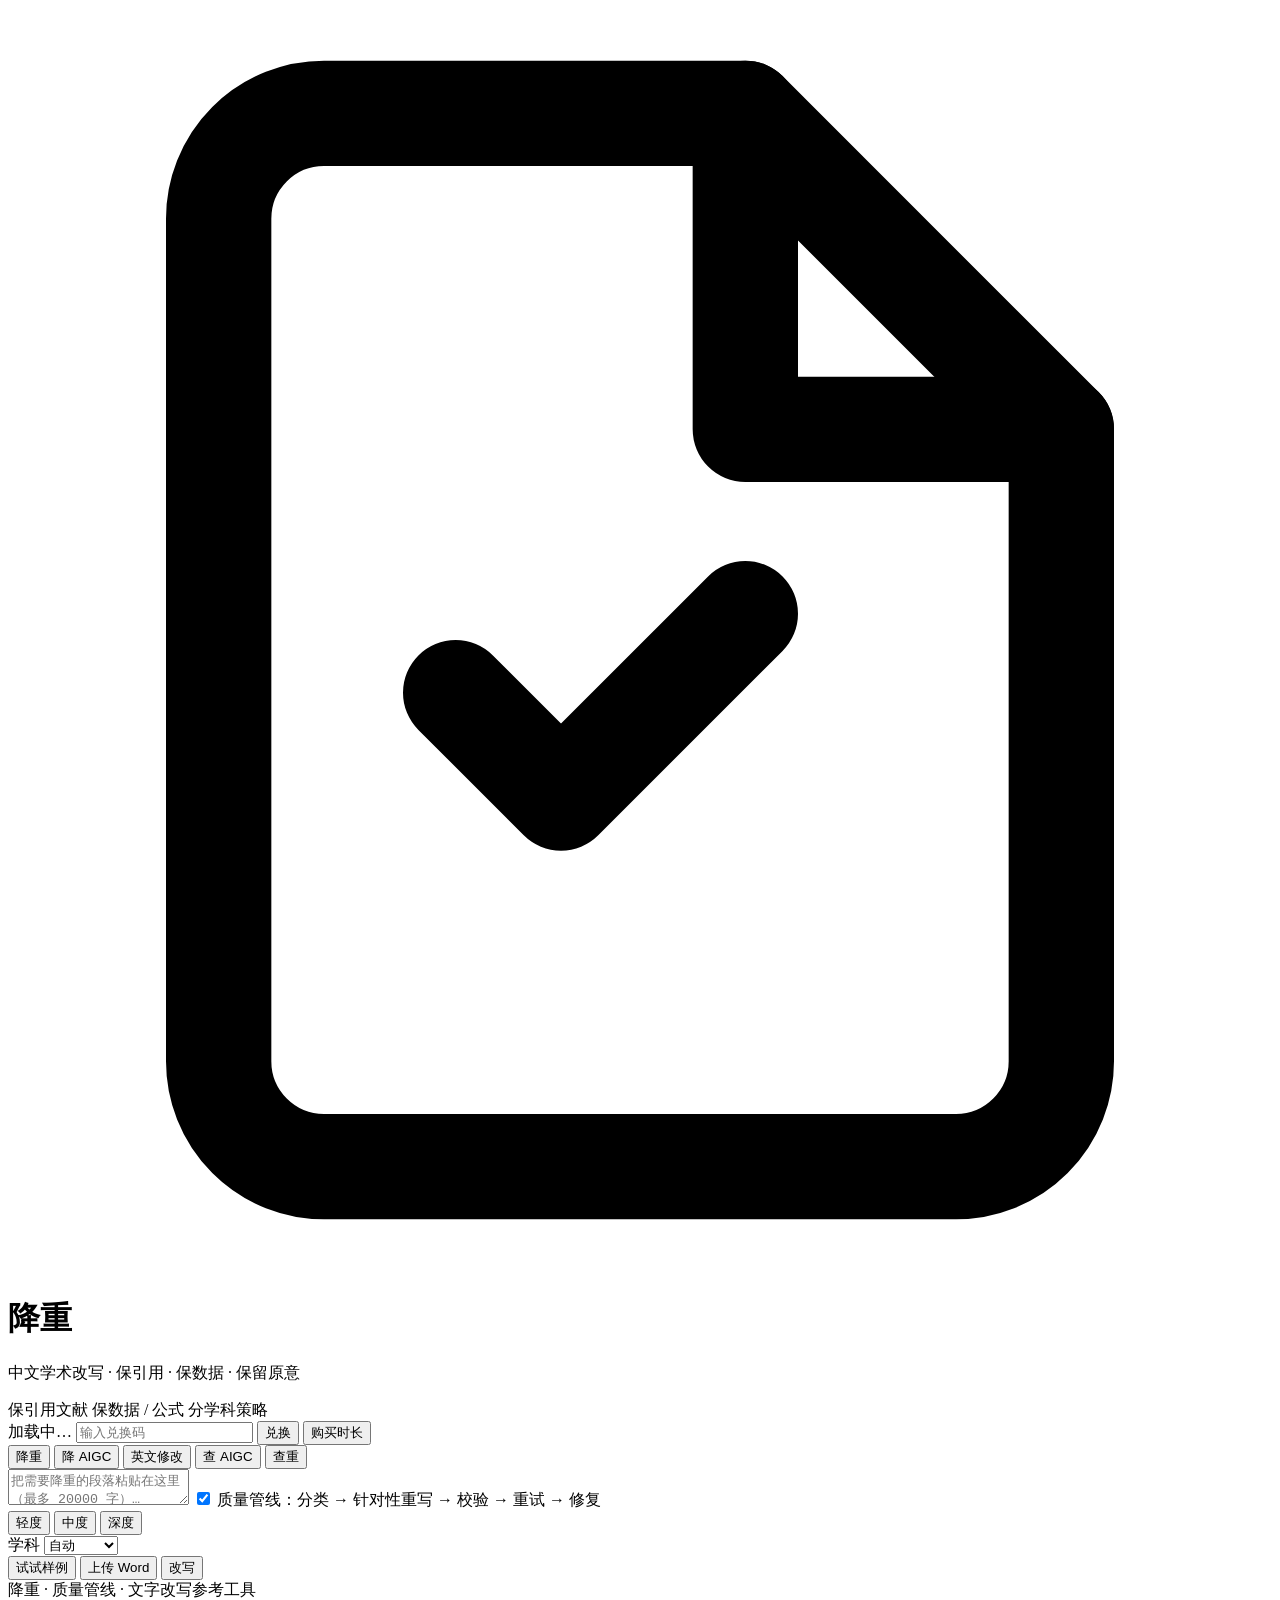
==== index.html @ 7f75007c "支付改弹窗:点套餐弹可关闭modal,不再禁用所有套餐按钮 - app.js: 去掉"点一个disabled全部",QR/支付链接从 buy-status 挪进 #pay-modal;   payTo" ====
<!DOCTYPE html>
<html lang="zh-CN">
<head>
<meta charset="UTF-8" />
<meta name="viewport" content="width=device-width, initial-scale=1" />
<title>降重 · jiangzhong</title>
<link rel="preconnect" href="https://fonts.googleapis.cn" crossorigin>
<link href="https://fonts.googleapis.cn/css2?family=Inter:wght@400;500;600;700;800&family=Sora:wght@400;500;600;700&display=swap" rel="stylesheet">
<link rel="stylesheet" href="/assets/style.css" />
</head>
<body>
<header class="hero">
  <div class="brand">
    <span class="logo" aria-hidden="true">
      <svg viewBox="0 0 24 24" fill="none" stroke="currentColor" stroke-width="2" stroke-linecap="round" stroke-linejoin="round">
        <path d="M14 2H6a2 2 0 0 0-2 2v16a2 2 0 0 0 2 2h12a2 2 0 0 0 2-2V8z"/>
        <polyline points="14 2 14 8 20 8"/>
        <path d="m8.5 13 2 2 3.5-3.5"/>
      </svg>
    </span>
    <h1>降重</h1>
  </div>
  <p class="sub">中文学术改写 · 保引用 · 保数据 · 保留原意</p>
  <div class="features">
    <span class="pill">保引用文献</span>
    <span class="pill">保数据 / 公式</span>
    <span class="pill">分学科策略</span>
  </div>
</header>

<main class="card">
  <div class="quota-bar">
    <span class="quota-chip">加载中…</span>
    <span class="quota-redeem">
      <input id="redeem-code" type="text" placeholder="输入兑换码" autocomplete="off" />
      <button id="redeem-btn" type="button" class="ghost mini">兑换</button>
      <button id="buy-btn" type="button" class="primary mini">购买时长</button>
    </span>
  </div>
  <div id="buy-panel" class="buy-panel" hidden>
    <div class="plan-section">
      <div class="plan-section-title">按次数</div>
      <div class="plan-row">
        <button class="plan-btn" data-plan="u5" type="button"><span class="plan-name">5 次</span><span class="plan-price">¥4.9</span></button>
        <button class="plan-btn" data-plan="u10" type="button"><span class="plan-name">10 次</span><span class="plan-price">¥8.9</span></button>
        <button class="plan-btn" data-plan="u30" type="button"><span class="plan-name">30 次</span><span class="plan-price">¥19.9</span></button>
      </div>
    </div>
    <div class="plan-section">
      <div class="plan-section-title">按时长 <small>不限次</small></div>
      <div class="plan-row">
        <button class="plan-btn" data-plan="1h" type="button"><span class="plan-name">1 小时</span><span class="plan-price">¥4.99</span></button>
        <button class="plan-btn" data-plan="3h" type="button"><span class="plan-name">3 小时</span><span class="plan-price">¥12.99</span></button>
        <button class="plan-btn" data-plan="1d" type="button"><span class="plan-name">1 天</span><span class="plan-price">¥29.9</span></button>
        <button class="plan-btn" data-plan="7d" type="button"><span class="plan-name">7 天</span><span class="plan-price">¥69.9</span></button>
      </div>
    </div>
    <div id="buy-status" class="buy-status"></div>
  </div>

  <nav class="tabs" aria-label="功能切换">
    <button class="tab active" data-task="rewrite" type="button">降重</button>
    <button class="tab" data-task="humanize" type="button">降 AIGC</button>
    <button class="tab" data-task="english" type="button">英文修改</button>
    <button class="tab" data-task="aigc" type="button">查 AIGC</button>
    <button class="tab" data-task="plagiarism" type="button">查重</button>
  </nav>

  <textarea id="input" placeholder="把需要降重的段落粘贴在这里（最多 20000 字）…"></textarea>

  <label class="pipe-toggle">
    <input type="checkbox" id="pipe" checked />
    <span>质量管线：分类 → 针对性重写 → 校验 → 重试 → 修复</span>
  </label>

  <div class="controls">
    <div class="selectors">
      <div class="segmented" id="strength">
        <button data-v="light" type="button">轻度</button>
        <button data-v="medium" type="button" class="active">中度</button>
        <button data-v="deep" type="button">深度</button>
      </div>
      <label class="field">
        <span>学科</span>
        <select id="discipline">
          <option value="auto">自动</option>
          <option value="stem">理工</option>
          <option value="humanities">人文社科</option>
          <option value="medicine">医学</option>
          <option value="law">法学</option>
        </select>
      </label>
      <div class="segmented" id="english-mode" style="display:none">
        <button data-sub="polish" type="button" class="active">润色</button>
        <button data-sub="dedup" type="button">降重</button>
        <button data-sub="translate" type="button">中翻英</button>
      </div>
    </div>
    <div class="actions">
      <input type="file" id="file" accept=".docx" hidden />
      <button id="sample" type="button" class="ghost">试试样例</button>
      <button id="upload" type="button" class="ghost">上传 Word</button>
      <button id="go" type="button" class="primary">改写</button>
    </div>
  </div>

  <div id="err" class="err" hidden></div>

  <section id="result" hidden>
    <div class="metrics">
      <div class="metric"><span class="num" id="m-cov">—</span><span class="lab">改写差异度<br><small>文字层面 · 估算</small></span></div>
      <div class="metric"><span class="num" id="m-sim">—</span><span class="lab">与原文相似度<br><small>文字层面 · 估算</small></span></div>
      <div class="metric"><span class="num" id="m-len">—</span><span class="lab">字数<br><small>原 → 改</small></span></div>
    </div>
    <div id="diag" class="diag" hidden></div>
    <div class="cols">
      <div class="col">
        <h3>原文</h3>
        <div id="orig" class="text"></div>
      </div>
      <div class="col">
        <h3>降重后 <button id="copy" type="button" class="ghost mini">复制</button><button id="download" type="button" class="ghost mini">下载 Word</button></h3>
        <div id="out" class="text"></div>
      </div>
    </div>
    <p class="note">「改写差异度」= 字面改写幅度，对应知网/万方等<b>字面查重率</b>的下降（如差异度 75% ≈ 字面重复率已降 75%）。<br>⚠ 但它<b>不等于</b>本站「查重」分——本站查重引擎测的是<b>AI 模板化程度</b>（语义层），同义改写降不了模板化分，这是两种不同的查重维度，并非降重无效。权威结果请以 <a href="https://cx.cnki.net" target="_blank" rel="noopener">知网 cx.cnki.net</a> 为准。</p>
  </section>

  <section id="check-result" hidden>
    <div class="aigc-report">
      <div class="gauge">
        <div class="gauge-num" id="aigc-score">—</div>
        <div class="gauge-cap">AIGC 概率（参考估算）</div>
        <div class="gauge-track"><span id="aigc-bar"></span></div>
      </div>
      <div class="aigc-verdict" id="aigc-verdict">—</div>
      <div class="signals" id="aigc-signals"></div>
      <p class="note" id="aigc-note"></p>
    </div>
    <div class="plag-report" hidden>
      <div class="plag-summary">
        <div class="plag-score" id="plag-score">—</div>
        <div class="plag-cap">与网络雷同的句子占比（参考）</div>
        <div class="plag-bar-track"><span id="plag-bar"></span></div>
        <div class="plag-verdict" id="plag-verdict">—</div>
      </div>
      <div class="plag-meta" id="plag-meta"></div>
      <div class="matches" id="plag-matches"></div>
      <p class="note" id="plag-note"></p>
    </div>
  </section>
</main>

<footer class="foot">降重 · <span id="mode-label">质量管线</span> · 文字改写参考工具</footer>

<div id="pay-modal" class="pay-modal" hidden>
  <div class="pay-modal-card">
    <button id="pay-modal-close" class="pay-modal-close" type="button" aria-label="关闭">×</button>
    <div id="pay-modal-title" class="pay-modal-title">支付</div>
    <div id="pay-modal-body" class="pay-modal-body"></div>
  </div>
</div>

<script src="/assets/app.js"></script>
</body>
</html>
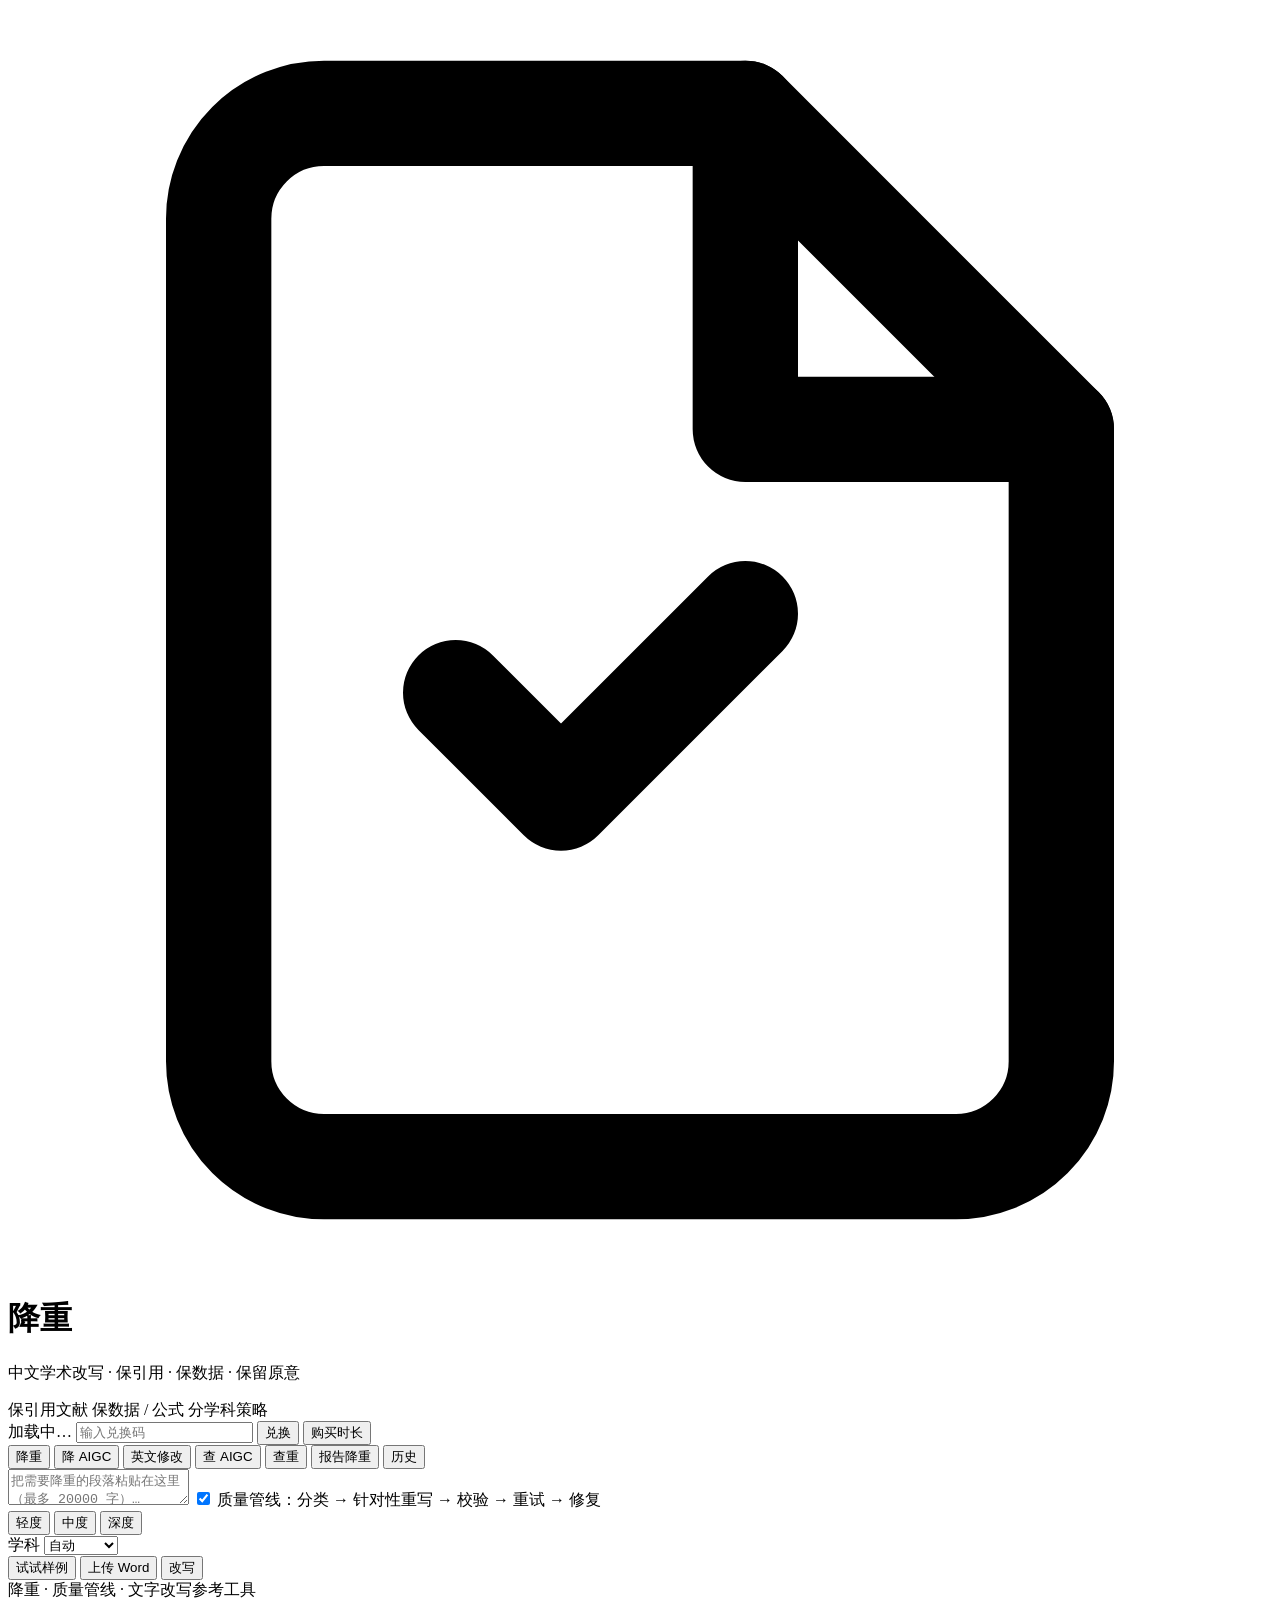
==== commit 71511103: "报告降重+历史记录:上传查重报告PDF只改标红句+任务历史查看/下载/删除 - pdf_report.py: fitz 解析 PDF/zip 标红句(保偏移切句+行边界隔离),apply_rewrit" ====
--- a/index.html
+++ b/index.html
@@ -64,6 +64,8 @@
     <button class="tab" data-task="english" type="button">英文修改</button>
     <button class="tab" data-task="aigc" type="button">查 AIGC</button>
     <button class="tab" data-task="plagiarism" type="button">查重</button>
+    <button class="tab" data-task="report" type="button">报告降重</button>
+    <button class="tab" data-task="history" type="button">历史</button>
   </nav>
 
   <textarea id="input" placeholder="把需要降重的段落粘贴在这里（最多 20000 字）…"></textarea>
@@ -119,9 +121,14 @@
         <div id="orig" class="text"></div>
       </div>
       <div class="col">
-        <h3>降重后 <button id="copy" type="button" class="ghost mini">复制</button><button id="download" type="button" class="ghost mini">下载 Word</button></h3>
+        <h3>降重后 <button id="copy" type="button" class="ghost mini">复制</button><button id="download" type="button" class="ghost mini">下载 Word</button><button id="dl-report" type="button" class="primary mini">下载报告</button></h3>
         <div id="out" class="text"></div>
       </div>
+    </div>
+    <div id="report-full-wrap" hidden>
+      <h3>替换后全文 <button id="copy-full" type="button" class="ghost mini">复制</button><button id="download-full" type="button" class="ghost mini">下载 Word</button></h3>
+      <div id="report-full" class="text"></div>
+      <p class="note">标红句已替换、黑字原文原样保留。全文按报告页分段，与原 Word 段落结构可能有差异，粘贴回去后请通读一遍。</p>
     </div>
     <p class="note">「改写差异度」= 字面改写幅度，对应知网/万方等<b>字面查重率</b>的下降（如差异度 75% ≈ 字面重复率已降 75%）。<br>⚠ 但它<b>不等于</b>本站「查重」分——本站查重引擎测的是<b>AI 模板化程度</b>（语义层），同义改写降不了模板化分，这是两种不同的查重维度，并非降重无效。权威结果请以 <a href="https://cx.cnki.net" target="_blank" rel="noopener">知网 cx.cnki.net</a> 为准。</p>
   </section>
@@ -134,6 +141,7 @@
         <div class="gauge-track"><span id="aigc-bar"></span></div>
       </div>
       <div class="aigc-verdict" id="aigc-verdict">—</div>
+      <div class="report-actions"><button id="dl-report-aigc" type="button" class="primary mini">下载 AIGC 检测报告</button></div>
       <div class="signals" id="aigc-signals"></div>
       <p class="note" id="aigc-note"></p>
     </div>
@@ -146,8 +154,51 @@
       </div>
       <div class="plag-meta" id="plag-meta"></div>
       <div class="matches" id="plag-matches"></div>
+      <div class="report-actions"><button id="dl-report-plag" type="button" class="primary mini">下载查重报告</button></div>
       <p class="note" id="plag-note"></p>
     </div>
+  </section>
+
+  <section id="report-panel" hidden>
+    <p class="report-intro">上传<b>文章查重报告</b>（知网 / 维普 / 万方等导出的 PDF 或 zip），自动识别标红句子，只改写标红部分，黑字原文原样保留。<span class="pill">解析预览免费</span></p>
+    <input type="file" id="report-file" accept=".pdf,.zip" hidden />
+    <div class="actions report-actions-row">
+      <button id="report-upload" type="button" class="ghost">上传报告 PDF / zip</button>
+    </div>
+    <div id="report-preview" hidden>
+      <div class="report-stats"></div>
+      <div class="report-strength-row">
+        <span class="report-strength-label">改写强度</span>
+        <div class="segmented" id="report-strength">
+          <button data-v="light" type="button">轻度</button>
+          <button data-v="medium" type="button" class="active">中度</button>
+          <button data-v="deep" type="button">深度</button>
+        </div>
+      </div>
+      <div id="red-sent-list" class="matches red-sent-list"></div>
+      <div class="actions">
+        <button id="report-go" type="button" class="primary">提交降重</button>
+      </div>
+    </div>
+    <div id="manual-card" class="manual-card">
+      <div class="manual-col">
+        <div class="manual-title">机器降重 · 本站</div>
+        <div class="manual-desc">上传报告即刻处理，AI 只改标红句，按现有额度计费</div>
+      </div>
+      <div class="manual-col manual-hot">
+        <div class="manual-title">人工降重 · 一对一</div>
+        <div class="manual-desc">复杂内容改不动的，联系淘宝客服，专业团队人工精修</div>
+      </div>
+    </div>
+  </section>
+
+  <section id="history-panel" hidden>
+    <div class="history-head"><h3>降重历史</h3><button id="history-refresh" type="button" class="ghost mini">刷新</button></div>
+    <table class="history-table">
+      <thead><tr><th>名称</th><th>类型</th><th>时间</th><th>操作</th></tr></thead>
+      <tbody id="history-list"></tbody>
+    </table>
+    <p class="note">每个浏览器（兑换码账户）保留最近 20 条记录。</p>
   </section>
 </main>
 
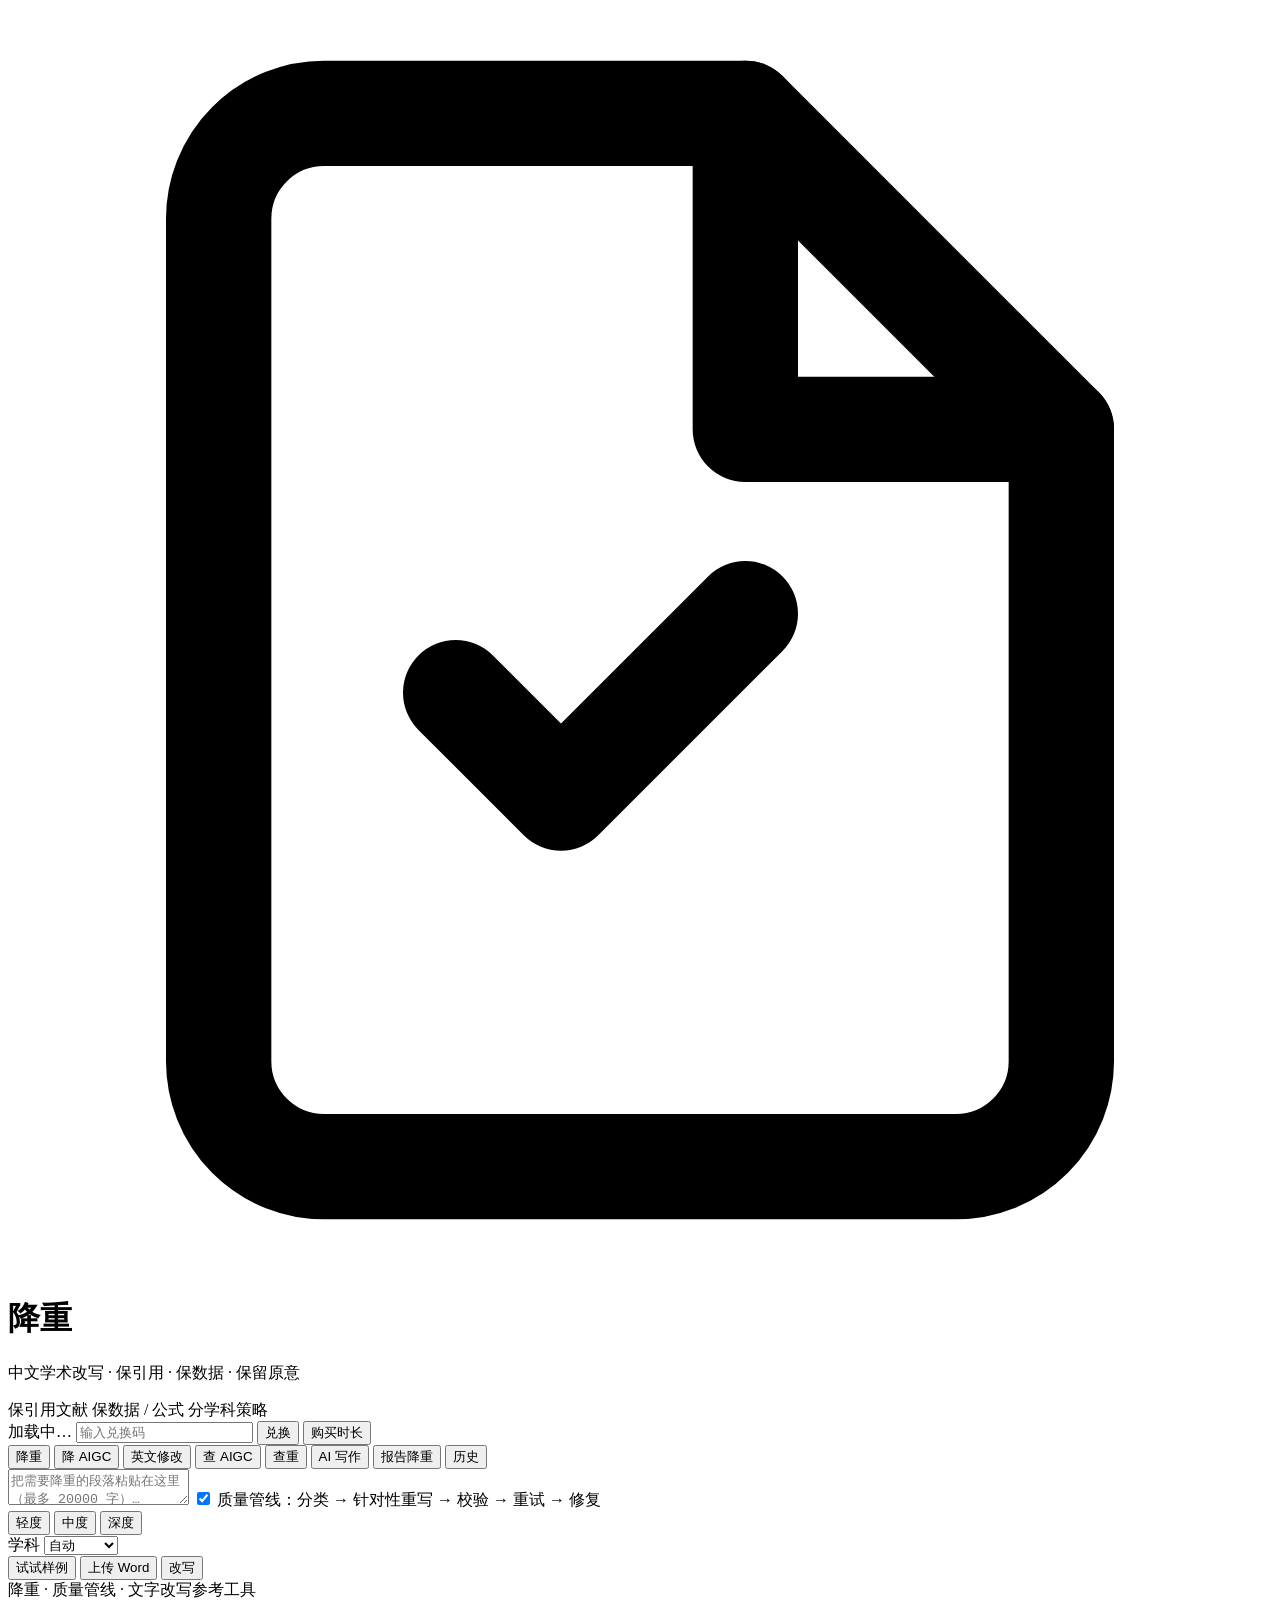
==== commit 814d0b91: "AI写作功能:大纲→逐节全文+一键降AI联动;淘宝主图5张 - engine: generate_outline(格式铁律+块折叠容错解析+质量重试+节数截断)/   generate_article" ====
--- a/index.html
+++ b/index.html
@@ -64,6 +64,7 @@
     <button class="tab" data-task="english" type="button">英文修改</button>
     <button class="tab" data-task="aigc" type="button">查 AIGC</button>
     <button class="tab" data-task="plagiarism" type="button">查重</button>
+    <button class="tab" data-task="write" type="button">AI 写作</button>
     <button class="tab" data-task="report" type="button">报告降重</button>
     <button class="tab" data-task="history" type="button">历史</button>
   </nav>
@@ -156,6 +157,68 @@
       <div class="matches" id="plag-matches"></div>
       <div class="report-actions"><button id="dl-report-plag" type="button" class="primary mini">下载查重报告</button></div>
       <p class="note" id="plag-note"></p>
+    </div>
+  </section>
+
+  <section id="write-panel" hidden>
+    <p class="report-intro">输入题目与要求，AI 先生成<b>可编辑大纲</b>，确认后逐节写出全文；支持一键衔接「降 AIGC」处理。<span class="pill">仅供写作参考</span></p>
+    <div class="write-form">
+      <div class="write-field full"><label>题目</label><input id="write-topic" placeholder="例如：短视频对大学生阅读习惯的影响" maxlength="80" /></div>
+      <div class="write-field"><label>类型</label>
+        <select id="write-kind">
+          <option value="general">通用文章</option>
+          <option value="review">文献综述</option>
+          <option value="research">研究报告</option>
+          <option value="course">课程报告</option>
+          <option value="speech">演讲稿</option>
+          <option value="summary">工作总结</option>
+        </select>
+      </div>
+      <div class="write-field"><label>目标字数</label>
+        <select id="write-words">
+          <option value="1000">1000</option>
+          <option value="1500">1500</option>
+          <option value="2000" selected>2000</option>
+          <option value="3000">3000</option>
+          <option value="4000">4000</option>
+          <option value="5000">5000</option>
+          <option value="6000">6000</option>
+          <option value="8000">8000</option>
+        </select>
+      </div>
+      <div class="write-field"><label>学科</label>
+        <select id="write-discipline">
+          <option value="auto">自动</option>
+          <option value="stem">理工</option>
+          <option value="humanities">人文社科</option>
+          <option value="medicine">医学</option>
+          <option value="law">法学</option>
+        </select>
+      </div>
+      <div class="write-field"><label>补充要求</label><input id="write-notes" placeholder="可选：侧重方向、读者、口吻…" maxlength="300" /></div>
+      <div class="write-field full write-form-actions">
+        <button id="write-outline-btn" type="button" class="ghost">生成大纲</button>
+      </div>
+    </div>
+    <div id="write-outline-wrap" hidden>
+      <div class="write-outline-head">
+        <span>大纲（可自由编辑，每行一节：<b>标题：要点1；要点2</b>）</span>
+        <button id="write-go" type="button" class="primary">生成全文</button>
+      </div>
+      <textarea id="write-outline" rows="8" spellcheck="false"></textarea>
+      <p class="note">生成全文按次计费（时长套餐不限次）；生成期间请勿关闭页面。</p>
+    </div>
+    <div id="write-result" hidden>
+      <div class="report-stats" id="write-stats"></div>
+      <h3 id="write-title" class="write-article-title"></h3>
+      <div class="actions write-result-actions">
+        <button id="write-copy" type="button" class="ghost mini">复制全文</button>
+        <button id="write-dl-docx" type="button" class="ghost mini">下载 Word</button>
+        <button id="write-humanize" type="button" class="primary mini">一键降AI（消耗 1 次）</button>
+        <button id="write-dl-report" type="button" class="ghost mini">下载报告</button>
+      </div>
+      <div id="write-sections"></div>
+      <p class="note">⚠ AI 生成内容仅供写作参考，请自行核对事实、数据与观点后修改使用。</p>
     </div>
   </section>
 
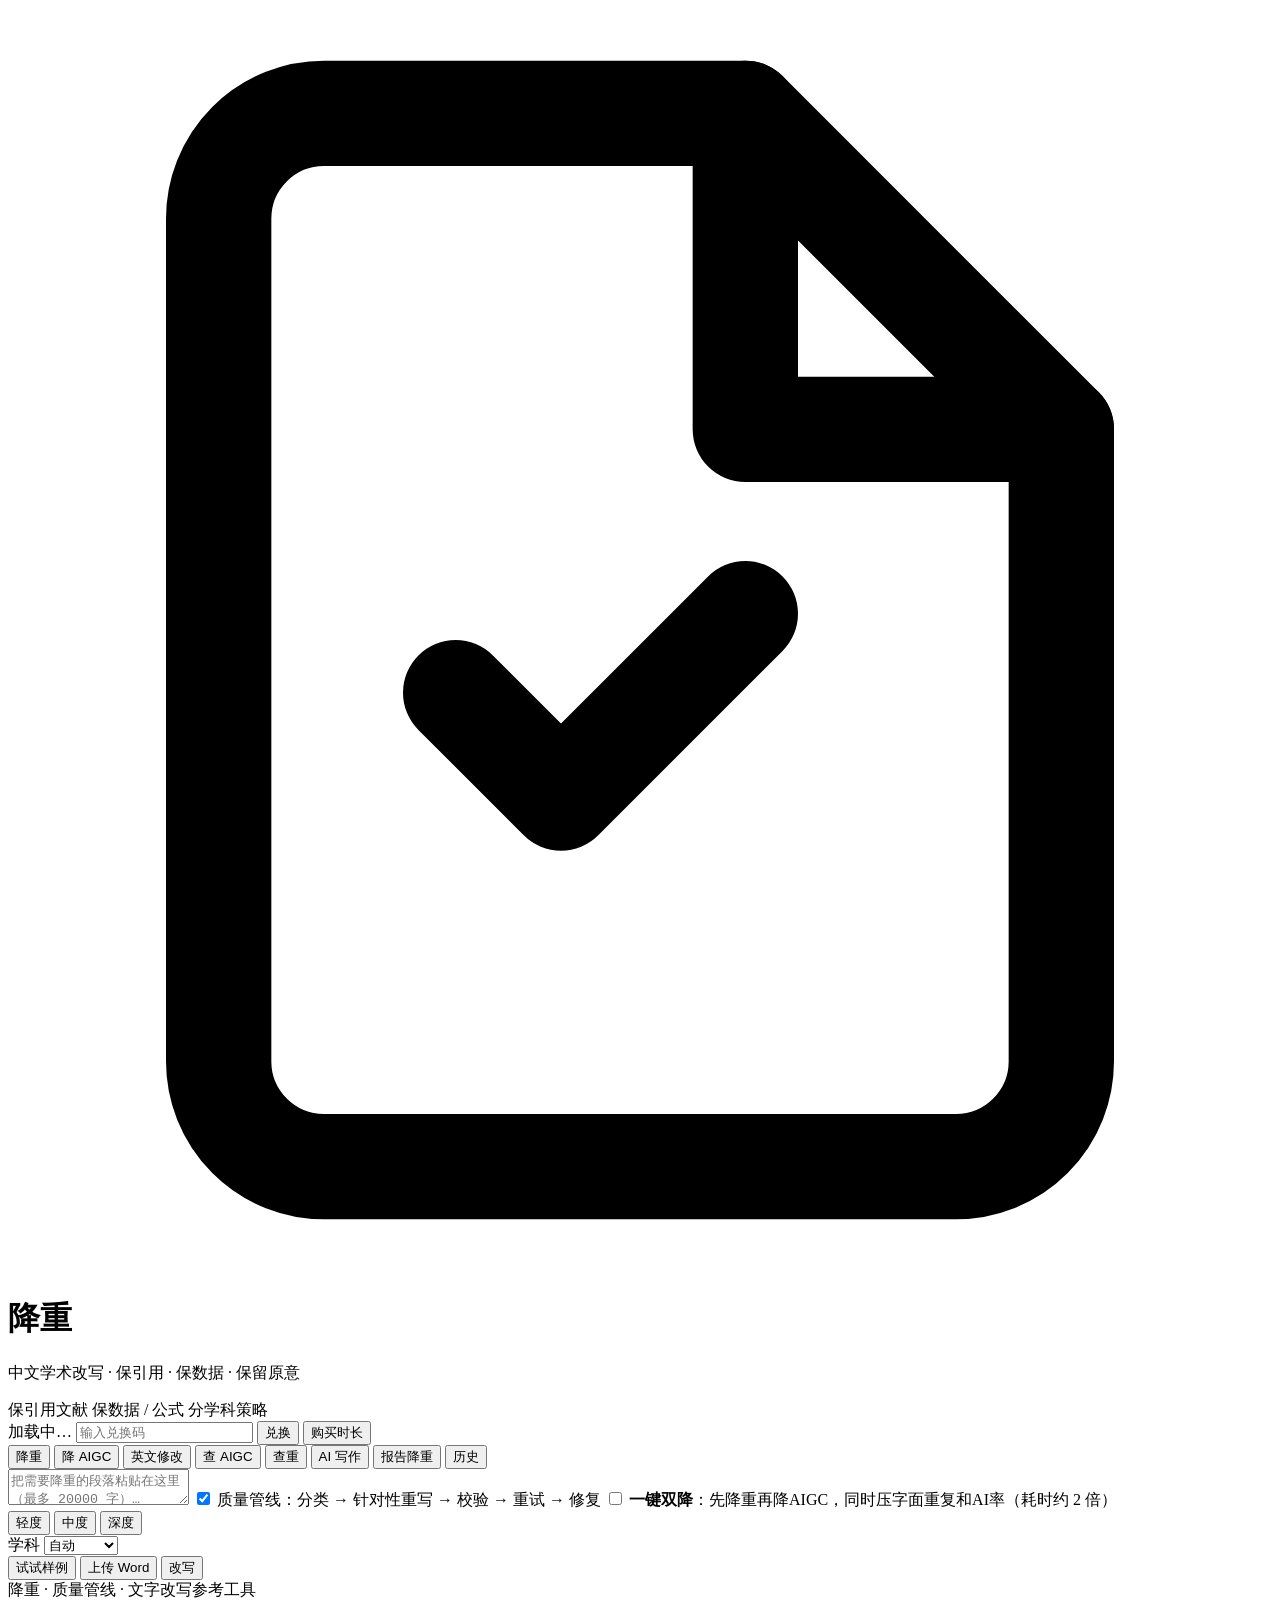
==== commit 1a28ce92: "墨得问题对标三刀:一键双降+写作预览解锁制+句级扩写精简 对标竞品调研(墨得问题代码级逆向,报告在 竞品调研-墨得问题.md): - engine.rewrite_dual: 降重→人化串行管线,双指" ====
--- a/index.html
+++ b/index.html
@@ -76,6 +76,11 @@
     <span>质量管线：分类 → 针对性重写 → 校验 → 重试 → 修复</span>
   </label>
 
+  <label class="pipe-toggle" id="dual-toggle-wrap">
+    <input type="checkbox" id="dual" />
+    <span><b>一键双降</b>：先降重再降AIGC，同时压字面重复和AI率（耗时约 2 倍）</span>
+  </label>
+
   <div class="controls">
     <div class="selectors">
       <div class="segmented" id="strength">
@@ -205,20 +210,75 @@
         <span>大纲（可自由编辑，每行一节：<b>标题：要点1；要点2</b>）</span>
         <button id="write-go" type="button" class="primary">生成全文</button>
       </div>
+      <div id="outline-carousel" class="outline-carousel" hidden>
+        <button id="outline-prev" type="button" class="ghost mini" aria-label="上一版">‹</button>
+        <div class="outline-carousel-body">
+          <div class="outline-carousel-count" id="outline-count"></div>
+          <div class="outline-carousel-text" id="outline-preview"></div>
+        </div>
+        <button id="outline-next" type="button" class="ghost mini" aria-label="下一版">›</button>
+        <button id="outline-use" type="button" class="primary mini">用这版</button>
+      </div>
       <textarea id="write-outline" rows="8" spellcheck="false"></textarea>
       <p class="note">生成全文按次计费（时长套餐不限次）；生成期间请勿关闭页面。</p>
     </div>
     <div id="write-result" hidden>
       <div class="report-stats" id="write-stats"></div>
       <h3 id="write-title" class="write-article-title"></h3>
-      <div class="actions write-result-actions">
+      <div id="write-unlock-bar" class="write-unlock-bar" hidden>
+        <p id="write-preview-hint" class="note"></p>
+        <button id="write-unlock-btn" type="button" class="primary">解锁全文（消耗 1 次）</button>
+      </div>
+      <div class="actions write-result-actions" id="write-result-actions">
         <button id="write-copy" type="button" class="ghost mini">复制全文</button>
         <button id="write-dl-docx" type="button" class="ghost mini">下载 Word</button>
         <button id="write-humanize" type="button" class="primary mini">一键降AI（消耗 1 次）</button>
         <button id="write-dl-report" type="button" class="ghost mini">下载报告</button>
       </div>
+      <div class="write-part-bar">
+        <span class="write-part-label">配套生成：</span>
+        <button class="write-part-btn ghost mini" data-part="abstract" type="button">摘要</button>
+        <button class="write-part-btn ghost mini" data-part="keywords" type="button">关键词</button>
+        <button class="write-part-btn ghost mini" data-part="ack" type="button">致谢</button>
+        <button class="write-part-btn ghost mini" data-part="outline_open" type="button">开题思路</button>
+        <button id="write-refs-btn" class="ghost mini" type="button">参考文献</button>
+      </div>
+      <div id="write-refs" hidden>
+        <div class="write-part-head"><span>参考文献（勾选后插入；作者/卷期请按原文核对补全）</span>
+          <button id="write-refs-copy" type="button" class="ghost mini">复制所选</button>
+        </div>
+        <div class="write-refs-search">
+          <input id="write-refs-query" type="text" placeholder="检索词，如：短视频 大学生 阅读 影响研究" maxlength="60" />
+          <button id="write-refs-search-btn" type="button" class="ghost mini">搜真实文献</button>
+          <button id="write-refs-manual-btn" type="button" class="ghost mini">手动添加</button>
+        </div>
+        <div id="write-refs-manual" class="write-refs-manual" hidden>
+          <input id="write-refs-manual-text" type="text" placeholder="粘贴题录，如：张三. 短视频对阅读习惯的影响[J]. 新闻研究, 2023." maxlength="200" />
+          <button id="write-refs-manual-add" type="button" class="primary mini">加入列表</button>
+        </div>
+        <div id="write-refs-list" class="matches"></div>
+        <div class="actions" style="margin-top:10px">
+          <button id="write-refs-insert" type="button" class="primary mini">插入 [n] 到全文末尾</button>
+        </div>
+      </div>
+      <div id="write-versions" class="write-versions" hidden>
+        <div class="write-part-head"><span>版本历史</span>
+          <span class="write-ver-actions">
+            <input id="write-ver-label-input" type="text" placeholder="版本备注（可空）" maxlength="30" />
+            <button id="write-ver-save" type="button" class="ghost mini">存为版本</button>
+            <button id="write-ver-toggle" type="button" class="ghost mini">展开</button>
+          </span>
+        </div>
+        <div id="write-ver-list" class="write-ver-list" hidden></div>
+      </div>
+      <div id="write-part-result" hidden>
+        <div class="write-part-head"><span id="write-part-name"></span>
+          <button id="write-part-copy" type="button" class="ghost mini">复制</button>
+        </div>
+        <div id="write-part-text" class="text"></div>
+      </div>
       <div id="write-sections"></div>
-      <p class="note">⚠ AI 生成内容仅供写作参考，请自行核对事实、数据与观点后修改使用。</p>
+      <p class="note">⚠ AI 生成内容仅供写作参考，请自行核对事实、数据与观点后修改使用。<br>💡 点任意句子可改写该句（多候选，消耗 1 次）。</p>
     </div>
   </section>
 
@@ -267,6 +327,22 @@
 
 <footer class="foot">降重 · <span id="mode-label">质量管线</span> · 文字改写参考工具</footer>
 
+<div id="sent-pop" class="sent-pop" hidden>
+  <div class="sent-pop-head">
+    <span id="sent-pop-title">改写候选</span>
+    <span>
+      <button id="sent-pop-refresh" type="button" class="ghost mini">换一换</button>
+      <button id="sent-pop-close" type="button" class="ghost mini" aria-label="关闭">×</button>
+    </span>
+  </div>
+  <div class="sent-pop-actions">
+    <button class="sent-pop-action mini active" data-action="rewrite" type="button">改写</button>
+    <button class="sent-pop-action mini" data-action="expand" type="button">扩写</button>
+    <button class="sent-pop-action mini" data-action="shorten" type="button">精简</button>
+  </div>
+  <div id="sent-pop-list"></div>
+</div>
+
 <div id="pay-modal" class="pay-modal" hidden>
   <div class="pay-modal-card">
     <button id="pay-modal-close" class="pay-modal-close" type="button" aria-label="关闭">×</button>
